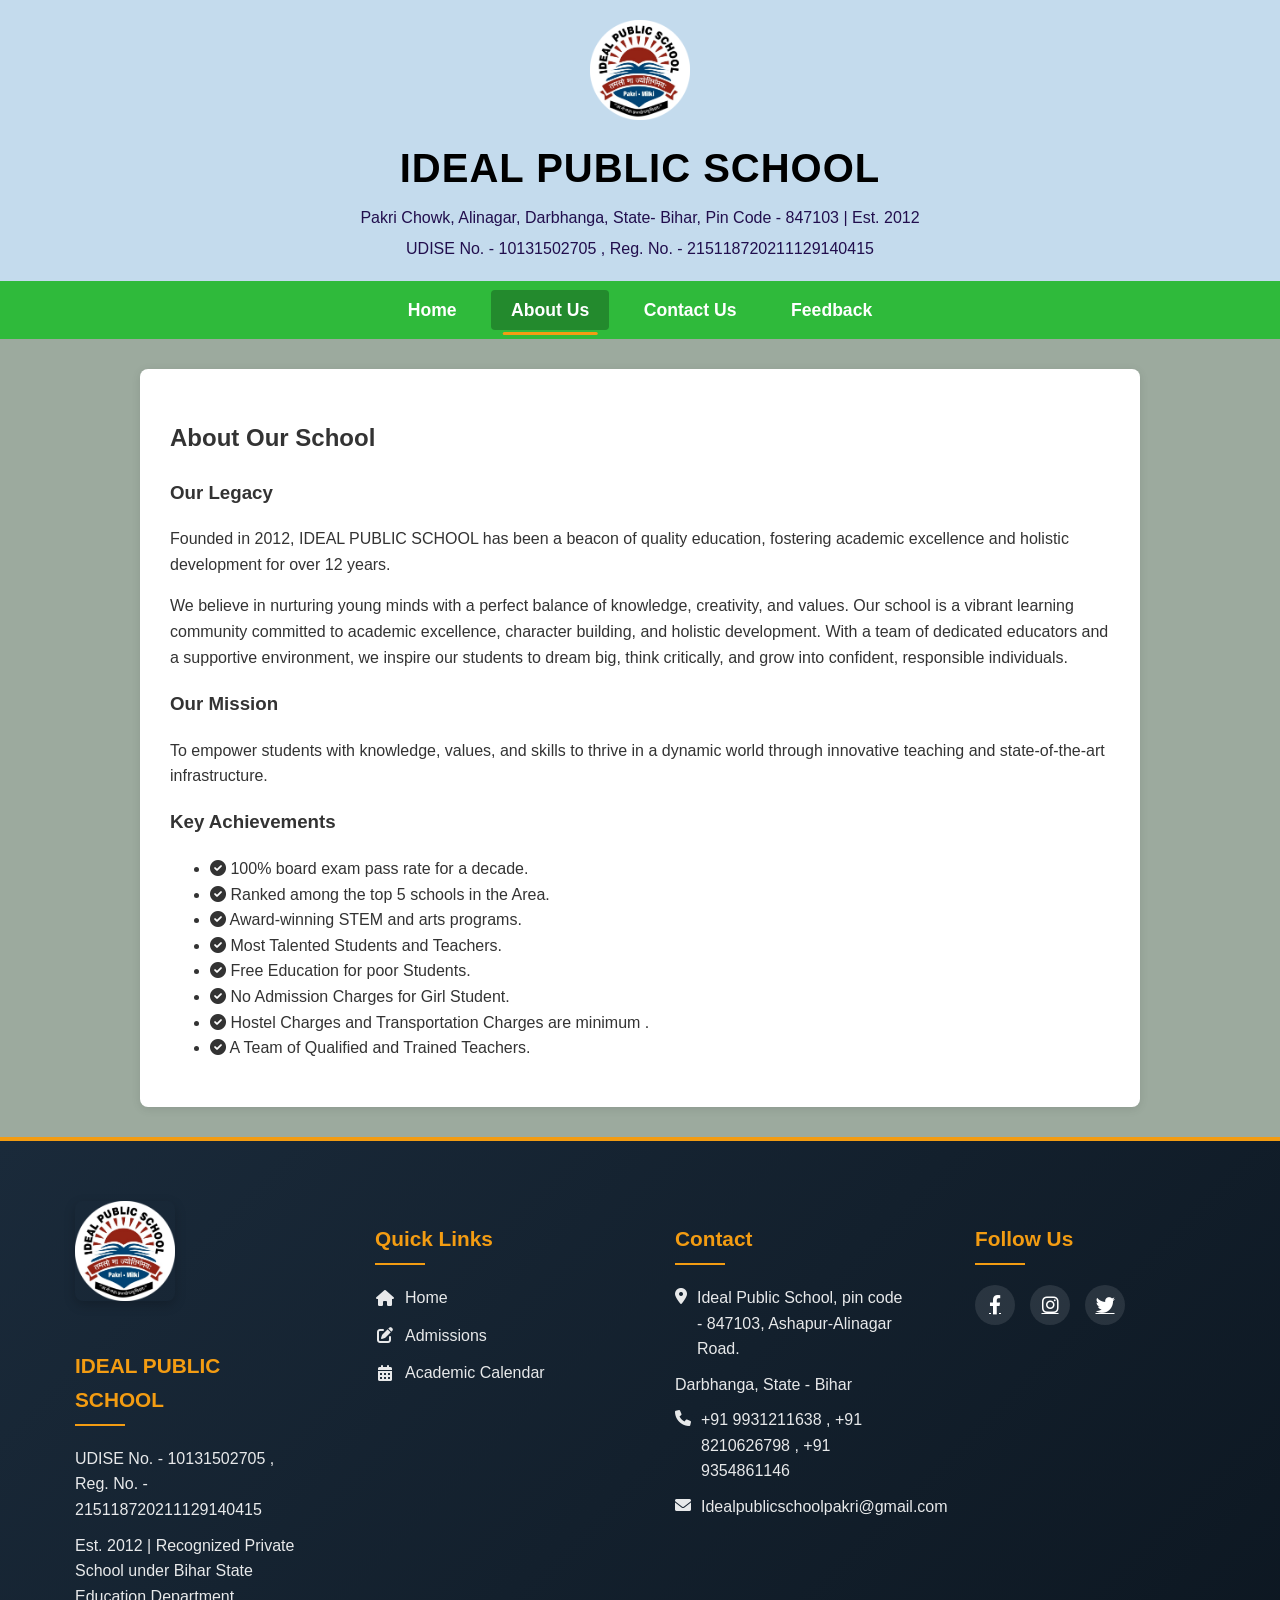
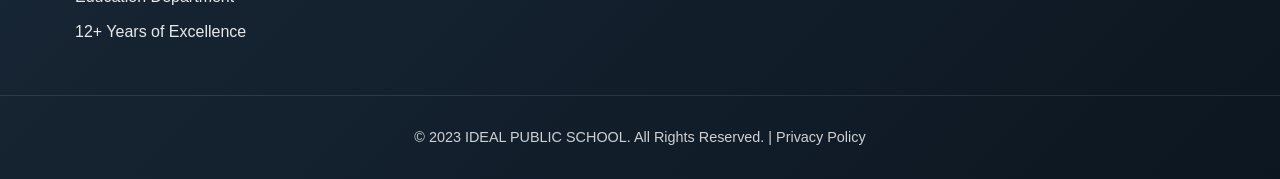
==== about.html @ 491f1723 "first commit" ====
<!DOCTYPE html>
<html lang="en">

<head>
    <meta charset="UTF-8">
    <meta name="viewport" content="width=device-width, initial-scale=1.0">
    <title>IDEAL PUBLIC SCHOOL</title>
    <link rel="stylesheet" href="style.css">
    <link rel="stylesheet" href="https://cdnjs.cloudflare.com/ajax/libs/font-awesome/6.0.0/css/all.min.css">
    <meta name="theme-color" content="#2fba3b">
    <link rel="manifest" href="site.webmanifest">
    <link rel="apple-touch-icon" href="icon.png">
    <link rel="shortcut icon" href="images/logo.png" type="image/x-icon">
</head>

<body>
    <!-- Header -->
    <header>
        <!-- Mobile Menu Button (Left Side) -->
        <button class="menu-toggle" aria-label="Toggle Menu">☰</button>

        <!-- Logo centered above school info -->
        <img src="images/logo.png" alt="School Logo" class="logo">

        <!-- School Info (Center) -->
        <div class="school-info">
            <h1>IDEAL PUBLIC SCHOOL</h1>
            <p>Pakri Chowk, Alinagar, Darbhanga, State- Bihar, Pin Code - 847103 | Est. 2012</p>
            <p>UDISE No. - 10131502705 , Reg. No. - 215118720211129140415 </p>
        </div>
    </header>

    <!-- Navigation Menu -->
    <nav id="main-nav">
        <a href="index.html">Home</a>
        <a href="about.html" class="active">About Us</a>
        <a href="contact.html">Contact Us</a>
        <a href="feedback.html">Feedback</a>
    </nav>

    <!-- CSS styles -->
    <style>
        main {
            padding: 20px;
            background-color: #f4f4f4;
            font-family: Arial, sans-serif;
            color: #333;
            justify-content: center;
        }

        .about-content {
            max-width: 1000px;
            margin: 30px auto;
            padding: 30px;
            background-color: #fff;
            border-radius: 8px;
            box-shadow: 0 2px 10px rgba(0, 0, 0, 0.1);
        }

        @media screen and (max-width: 768px) {
            .about-content {
                padding: 20px;
                margin: 0 auto;
            }

            .about-section {
                margin-bottom: 20px;
            }

        }
    </style>

    <!-- About Content -->
    <main class="about-content">
        <h2>About Our School</h2>
        <div class="about-section">
            <h3>Our Legacy</h3>
            <p>Founded in 2012, IDEAL PUBLIC SCHOOL has been a beacon of quality education, fostering academic
                excellence and holistic development for over 12 years.</p>
            <p>We believe in nurturing young minds with a perfect balance of knowledge, creativity, and values. Our
                school is a vibrant learning community committed to academic excellence, character building, and
                holistic development. With a team of dedicated educators and a supportive environment, we inspire our
                students to dream big, think critically, and grow into confident, responsible individuals.</p>
        </div>
        <div class="about-section">
            <h3>Our Mission</h3>
            <p>To empower students with knowledge, values, and skills to thrive in a dynamic world through innovative
                teaching and state-of-the-art infrastructure.</p>
        </div>
        <div class="about-section">
            <h3>Key Achievements</h3>
            <ul>
                <li><i class="fas fa-check-circle"></i> 100% board exam pass rate for a decade.</li>
                <li><i class="fas fa-check-circle"></i> Ranked among the top 5 schools in the Area.</li>
                <li><i class="fas fa-check-circle"></i> Award-winning STEM and arts programs.</li>
                <li><i class="fas fa-check-circle"></i> Most Talented Students and Teachers.</li>
                <li><i class="fas fa-check-circle"></i> Free Education for poor Students.</li>
                <li><i class="fas fa-check-circle"></i> No Admission Charges for Girl Student.</li>
                <li><i class="fas fa-check-circle"></i> Hostel Charges and Transportation Charges are minimum .</li>
                <li><i class="fas fa-check-circle"></i> A Team of Qualified and Trained Teachers.</li>
            </ul>
        </div>
    </main>

    <!-- Footer -->
    <footer>
        <div class="footer-content">
            <!-- School Info -->
            <div class="footer-section">
                <img src="images/logo.png" alt="School Logo" class="footer-logo">
                <h3>IDEAL PUBLIC SCHOOL</h3>
                <p>UDISE No. - 10131502705 , Reg. No. - 215118720211129140415</p>
                <p>Est. 2012 | Recognized Private School under Bihar State Education Department</p>
                <p>12+ Years of Excellence</p>
            </div>

            <!-- Quick Links -->
            <div class="footer-section">
                <h3>Quick Links</h3>
                <ul>
                    <li><a href="index.html"><i class="fas fa-home"></i> Home</a></li>
                    <li><a href="admission.html"><i class="fas fa-edit"></i> Admissions</a></li>
                    <li><a href="calendar.html"><i class="fas fa-calendar-alt"></i> Academic Calendar</a></li>
                </ul>
            </div>

            <!-- Contact Info -->
            <div class="footer-section contact-info">
                <h3>Contact</h3>
                <p><i class="fas fa-map-marker-alt"></i>Ideal Public School, pin code - 847103, Ashapur-Alinagar Road.
                </p>
                <p>Darbhanga, State - Bihar</p>
                <p><i class="fas fa-phone"></i> +91 9931211638 , +91 8210626798 , +91 9354861146</p>
                <p><i class="fas fa-envelope"></i> Idealpublicschoolpakri@gmail.com</p>
            </div>

            <!-- Social Media -->
            <div class="footer-section">
                <h3>Follow Us</h3>
                <div class="social-icons">
                    <a href="https://www.facebook.com/share/1AcJ9ZaQHm/" target="_blank"><i
                            class="fab fa-facebook-f"></i></a>
                    <a href="https://www.instagram.com/ideal_public_school_9931?igsh=ODNuZ3hqeDZrZzFo"
                        target="_blank"><i class="fab fa-instagram"></i></a>
                    <a href="#"><i class="fab fa-twitter"></i></a>
                </div>
            </div>
        </div>

        <div class="footer-bottom">
            <p>&copy; 2023 IDEAL PUBLIC SCHOOL. All Rights Reserved. | Privacy Policy</p>
        </div>
        <a href="#" class="back-to-top" title="Back to Top">↑</a>
    </footer>
</body>

<script src="scripts/script.js"></script>

</html>
---- style.css ----
/* ===== BASE STYLES ===== */
:root {
    --primary: #2fba3b;
    --primary-dark: #238a2d;
    --secondary: #e74c3c;
    --accent: #f39c12;
    --light: #f8f9fa;
    --dark: #2c3e50;
    --text-dark: #333;
    --text-light: #fff;
}

* {
    box-sizing: border-box;
}

body {
    font-family: 'Arial', sans-serif;
    margin: 0;
    padding: 0;
    background-color: #9caa9e;
    color: var(--text-dark);
    line-height: 1.6;
}

/* ===== LAYOUT STYLES ===== */
.container {
    width: 100%;
    max-width: 1200px;
    margin: 0 auto;
    padding: 0 20px;
}

/* ===== HEADER STYLES ===== */
header {
    display: flex;
    flex-direction: column;
    /* Stack elements vertically */
    align-items: center;
    /* Center horizontally */
    padding: 20px;
    background-color: #c4dbed;
    box-shadow: 0 2px 5px rgba(0, 0, 0, 0.1);
    position: relative;
    text-align: center;
}

.logo {
    width: 100px;
    height: 100px;
    object-fit: contain;
    margin-bottom: 1rem;
    /* border-radius: 50%; */
    /* border: 3px solid white; */
}

.school-info {
    /* flex: 1; */
    width: 100%;
}

.school-info h1 {
    margin: 0;
    color: #000000;
    font-size: clamp(1.5rem, 4vw, 2.5rem);
    font-weight: 900;
    letter-spacing: 1px;
    /* text-align: center; */
}

.school-info p {
    margin: 5px 0 0;
    color: #210e4d;
    /* text-align: center; */
}

/* ===== NAVIGATION ===== */
nav {
    background-color: var(--primary);
    padding: 15px 0;
    text-align: center;
    position: sticky;
    top: 0;
    z-index: 1000;
}

nav a {
    color: var(--text-light);
    text-decoration: none;
    padding: 10px 20px;
    margin: 0 5px;
    font-size: 1.1rem;
    font-weight: bold;
    transition: all 0.3s ease;
    border-radius: 4px;
}

nav a:hover {
    background-color: var(--primary-dark);
    transform: translateY(-3px);
    box-shadow: 0 4px 8px rgba(0, 0, 0, 0.1);
}

/* Active menu item style */
nav a.active {
    background-color: var(--primary-dark);
    position: relative;
}

nav a.active::after {
    content: '';
    position: absolute;
    bottom: -5px;
    left: 50%;
    transform: translateX(-50%);
    width: 80%;
    height: 3px;
    background-color: var(--accent);
    border-radius: 3px;
}

/* ===== MOBILE NAVIGATION ===== */
.menu-toggle {
    display: none;
    background: var(--primary);
    color: white;
    border: none;
    font-size: 24px;
    padding: 12px 15px;
    cursor: pointer;
    border-radius: 8px;
    position: absolute;
    left: 15px;
    top: 15px;
    z-index: 1001;
    transition: all 0.3s;
}

.menu-toggle:hover {
    background: var(--primary-dark);
    transform: scale(1.05);
}

/* ===== HERO SECTION ===== */
.home-content {
    background: linear-gradient(rgba(255, 255, 255, 0.3), rgba(255, 255, 255, 0.3)),
        url('images/home-bg.jpg') no-repeat center/cover;
    min-height: 80vh;
    padding: 40px 20px;
    display: flex;
    flex-direction: column;
    align-items: center;
    justify-content: center;
    text-align: center;
}

.welcome-message {
    background: rgba(255, 255, 255, 0.9);
    border-radius: 16px;
    padding: 2rem;
    margin: 0 auto 3rem;
    max-width: 800px;
    box-shadow: 0 8px 32px rgba(0, 0, 0, 0.1);
}

.welcome-message h2 {
    font-size: clamp(1.8rem, 4vw, 2.5rem);
    background: linear-gradient(135deg, var(--primary), var(--primary-dark));
    -webkit-background-clip: text;
    background-clip: text;
    color: transparent;
    margin-bottom: 15px;
}

.welcome-message p {
    font-size: 1.2rem;
    color: var(--text-dark);
}

/* ===== SERVICES BOX ===== */
.services-box {
    /* background: rgba(255, 255, 255, 0.9); */
    background-color: #c4dbed;
    border-radius: 16px;
    padding: 2.5rem;
    width: 90%;
    max-width: 500px;
    margin: 0 auto;
    text-align: center;
    cursor: pointer;
    transition: all 0.3s ease;
    box-shadow: 0 4px 6px rgba(0, 0, 0, 0.1);
}

.services-box:hover {
    transform: translateY(-5px);
    box-shadow: 0 12px 24px rgba(0, 0, 0, 0.15);
}

.services-box h2 {
    color: var(--secondary);
    margin-bottom: 10px;
}

.services-box p {
    color: var(--dark);
}

/* ===== ANNOUNCEMENT BAR ===== */
.announcement-bar {
    background: linear-gradient(135deg, #e74c3c, #c0392b);
    color: white;
    padding: 12px 0;
    position: relative;
    overflow: hidden;
    font-size: 1rem;
    font-weight: 500;
    box-shadow: 0 3px 10px rgba(0, 0, 0, 0.1);
}

.ticker-container {
    display: flex;
    width: 100%;
    overflow: hidden;
}

.ticker-content {
    display: inline-block;
    white-space: nowrap;
    padding-left: 100%;
    animation: ticker 30s linear infinite;
}

@keyframes ticker {
    0% {
        transform: translateX(0);
    }

    100% {
        transform: translateX(-100%);
    }
}

/* Pause on hover */
.announcement-bar:hover .ticker-content {
    animation-play-state: paused;
}

@keyframes pulse {
    0% {
        transform: scale(1);
    }

    50% {
        transform: scale(1.05);
    }

    100% {
        transform: scale(1);
    }
}

/* ===== FOOTER ===== */
footer {
    background: linear-gradient(135deg, #1a2a3a, #0c1620);
    color: var(--text-light);
    padding: 60px 0 30px;
    position: relative;
    border-top: 4px solid var(--accent);
}

footer::before {
    content: "";
    background: url('images/footer-bg.jpg') no-repeat center/cover;
    opacity: 0.15;
    position: absolute;
    top: 0;
    left: 0;
    right: 0;
    bottom: 0;
    z-index: -1;
}

.footer-content {
    display: grid;
    grid-template-columns: repeat(auto-fit, minmax(250px, 1fr));
    gap: 40px;
    max-width: 1200px;
    margin: 0 auto;
    padding: 0 20px;
}

.footer-section {
    padding: 0 15px;
}

.footer-logo {
    width: 100px;
    height: auto;
    margin-bottom: 20px;
    border-radius: 8px;
    box-shadow: 0 4px 12px rgba(0, 0, 0, 0.2);
}

.footer-section h3 {
    color: var(--accent);
    font-size: 1.3rem;
    margin-bottom: 20px;
    position: relative;
    padding-bottom: 10px;
}

.footer-section h3::after {
    content: '';
    position: absolute;
    left: 0;
    bottom: 0;
    width: 50px;
    height: 2px;
    background: var(--accent);
}

.footer-section p {
    margin: 10px 0;
    opacity: 0.9;
}

.footer-section ul {
    list-style: none;
    padding: 0;
    margin: 0;
}

.footer-section ul li {
    margin-bottom: 12px;
}

.footer-section ul li a {
    color: var(--text-light);
    text-decoration: none;
    transition: all 0.3s ease;
    display: flex;
    align-items: center;
    gap: 10px;
    opacity: 0.9;
}

.footer-section ul li a:hover {
    color: var(--accent);
    opacity: 1;
    transform: translateX(5px);
}

.footer-section ul li a i {
    width: 20px;
    text-align: center;
}

.contact-info p {
    display: flex;
    align-items: flex-start;
    gap: 10px;
}

.contact-info i {
    margin-top: 3px;
}

.social-icons {
    display: flex;
    gap: 15px;
    margin-top: 20px;
}

.social-icons a {
    display: flex;
    align-items: center;
    justify-content: center;
    width: 40px;
    height: 40px;
    background: rgba(255, 255, 255, 0.1);
    color: var(--text-light);
    border-radius: 50%;
    font-size: 1.2rem;
    transition: all 0.3s ease;
}

.social-icons a:hover {
    background: var(--accent);
    color: var(--dark);
    transform: translateY(-3px);
}

.footer-bottom {
    text-align: center;
    padding-top: 30px;
    margin-top: 40px;
    border-top: 1px solid rgba(255, 255, 255, 0.1);
}

.footer-bottom p {
    margin: 0;
    font-size: 0.9rem;
    opacity: 0.8;
}

/* ===== UTILITY CLASSES ===== */
.btn {
    display: inline-block;
    padding: 12px 24px;
    background: var(--primary);
    color: white;
    border: none;
    border-radius: 5px;
    font-size: 1rem;
    cursor: pointer;
    transition: all 0.3s;
}

.btn:hover {
    background: var(--primary-dark);
    transform: translateY(-2px);
}

.back-to-top {
    position: fixed;
    bottom: 30px;
    right: 30px;
    background: var(--dark);
    color: white;
    width: 50px;
    height: 50px;
    border-radius: 50%;
    display: flex;
    align-items: center;
    justify-content: center;
    text-decoration: none;
    z-index: 99;
    transition: all 0.3s;
    opacity: 0.8;
    font-size: 1.5rem;
}

.back-to-top:hover {
    background: var(--accent);
    transform: translateY(-5px);
    opacity: 1;
    box-shadow: 0 5px 15px rgba(0, 0, 0, 0.2);
}

/* Hide initially */
.back-to-top {
    display: none;
}

/* Show when scrolled */
.back-to-top.visible {
    display: flex;
}

/* ===== RESPONSIVE ADJUSTMENTS ===== */
@media (min-width: 768px) {
    .ticker-content {
        white-space: nowrap;
        animation: ticker 30s linear infinite;
        text-overflow: unset;
    }

    @keyframes ticker {
        0% {
            transform: translateX(0);
        }

        100% {
            transform: translateX(-50%);
        }
    }
}

@media (max-width: 768px) {
    .menu-toggle {
        display: block;
    }

    nav {
        position: fixed;
        top: 0;
        left: -100%;
        width: 80%;
        height: 100vh;
        transition: all 0.3s ease;
        padding-top: 80px;
        background: var(--dark);
        box-shadow: 5px 0 15px rgba(0, 0, 0, 0.2);
        z-index: 1000;
    }

    nav.expanded {
        left: 0;
    }

    nav a {
        display: block;
        margin: 0;
        padding: 15px 25px;
        border-bottom: 1px solid rgba(255, 255, 255, 0.1);
        font-size: 1.1rem;
        transition: all 0.3s;
    }

    nav a.active {
        background-color: rgba(255, 255, 255, 0.1);
        border-left: 4px solid var(--accent);
    }

    nav a.active::after {
        display: none;
    }

    .overlay {
        position: fixed;
        top: 0;
        left: 0;
        right: 0;
        bottom: 0;
        background: rgba(0, 0, 0, 0.5);
        z-index: 999;
        display: none;
    }

    nav.expanded+.overlay {
        display: block;
    }

    header {
        padding: 15px;
    }

    .logo {
        height: 60px;
        margin-right: 15px;
    }

    .welcome-message {
        padding: 1.5rem;
        margin-bottom: 2rem;
    }

    .services-box {
        padding: 1.5rem;
    }

    .footer-content {
        grid-template-columns: 1fr;
        gap: 30px;
    }

    .footer-section {
        padding: 0;
    }

    .footer-section h3 {
        font-size: 1.2rem;
    }

    .announcement-bar {
        padding: 12px 15px;
        font-size: 1rem;
    }

    .ticker-content {
        animation-duration: 40s;
        /* Slower on mobile */
    }

    .footer-bottom p {
        font-size: 0.8rem;
    }

    button:hover, 
    a:hover, 
    .gallery-grid img:hover, 
    .video-grid iframe:hover, 
    .back-btn:hover {
        transform: none;
        box-shadow: none;
    }
}

@media (max-width: 480px) {
    .school-info h1 {
        font-size: 1.5rem;
    }

    .footer-section {
        min-width: 100%;
        margin-bottom: 30px;
    }

    .announcement-bar {
        font-size: 0.9rem;
        padding: 10px 12px;
    }

    button:hover, 
    a:hover, 
    .gallery-grid img:hover, 
    .video-grid iframe:hover, 
    .back-btn:hover {
        transform: none;
        box-shadow: none;
    }
}
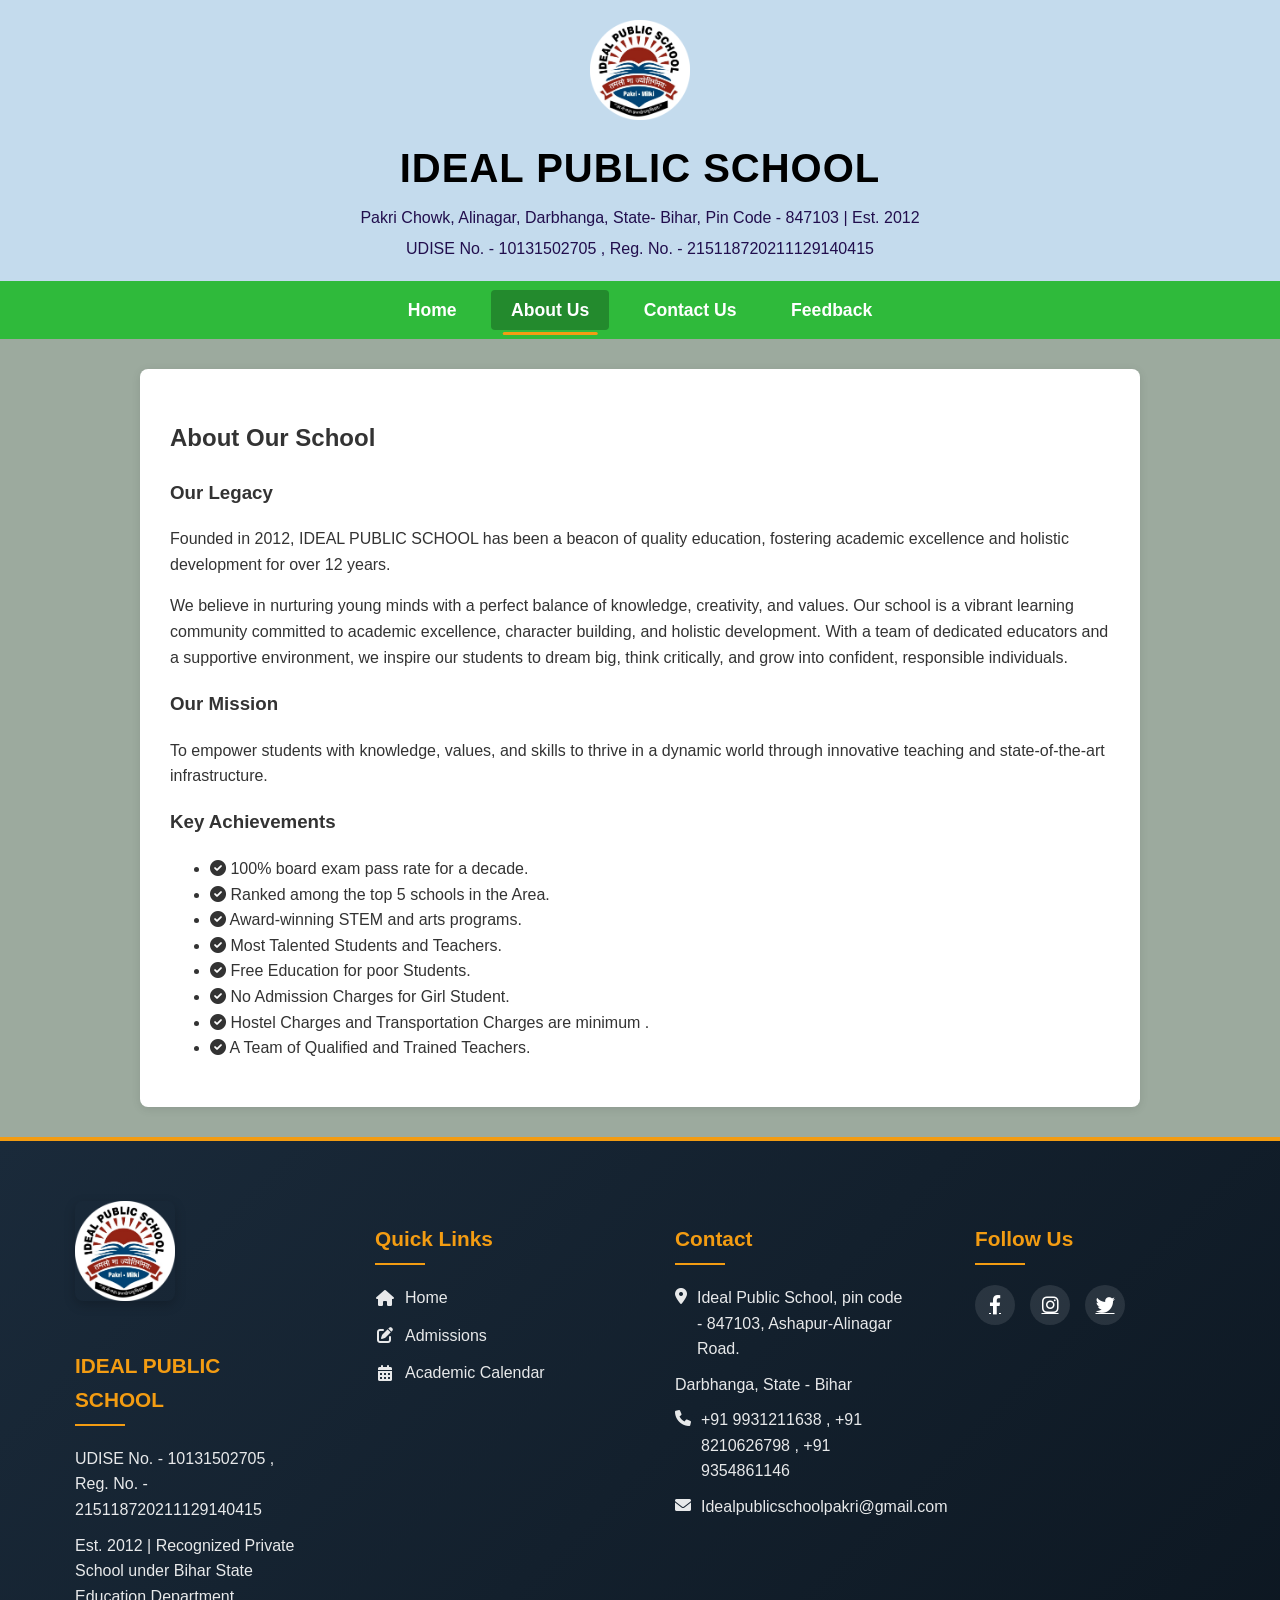
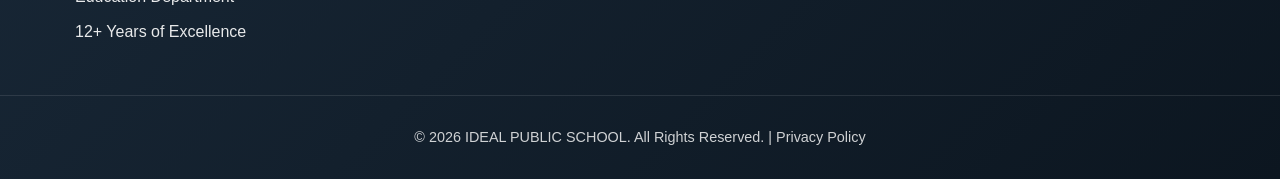
==== commit b07282ee: "Update about.html" ====
--- a/about.html
+++ b/about.html
@@ -148,7 +148,7 @@
         </div>
 
         <div class="footer-bottom">
-            <p>&copy; 2023 IDEAL PUBLIC SCHOOL. All Rights Reserved. | Privacy Policy</p>
+            <p>&copy; 2026 IDEAL PUBLIC SCHOOL. All Rights Reserved. | Privacy Policy</p>
         </div>
         <a href="#" class="back-to-top" title="Back to Top">↑</a>
     </footer>
